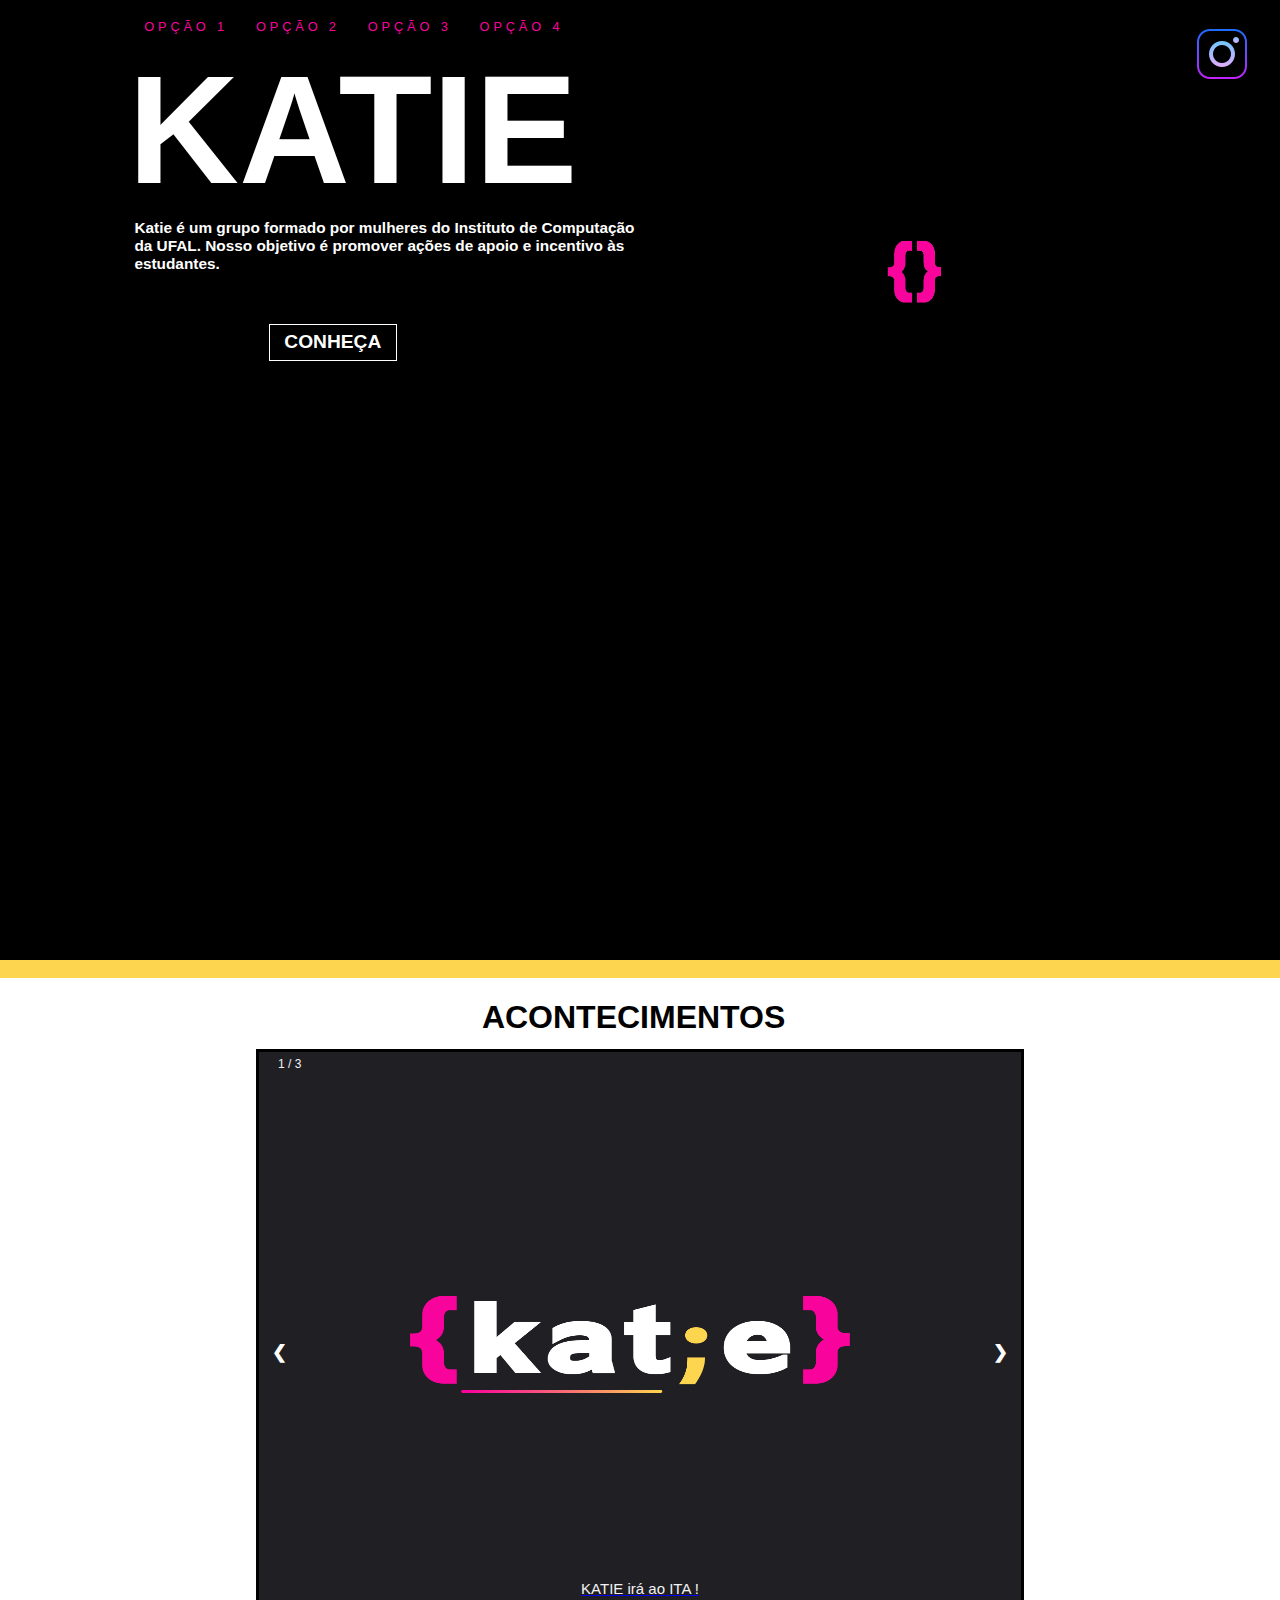
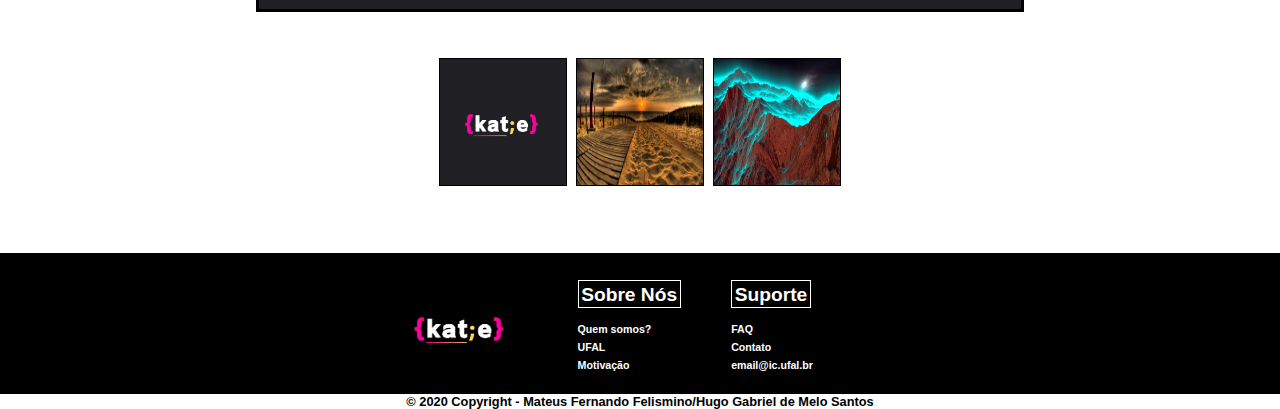
==== site-katie-master 1.04/public/index.html @ b2cc2a98 "Add files via upload" ====
<html>
    <head>
        <meta  charset="UTF-8"> 
        <meta name="viewport" content="width=device-width, initial-scale=1.0">
        <title>KATIE</title>
        <link rel="stylesheet" type="text/css" href="css/menu.css" />
        <link rel="stylesheet" type="text/css" href="css/slide.css"/>
        <link rel="stylesheet" href="css/main.css">
        <link rel='shortcut icon' href="resources/img/CircleKatie.png" type='image/png' />
        <script src="js/slide.js"></script>
    </head>
    
    <body>
        <a href="index.html"> <img class="logo" src ="resources/img/logo0.gif"></a> 
        <header class="mainMenu">   
                      <ul class="menuButtons">
                        <button id="menuButton1"> Opção 1
                            <span></span>
                            <span></span>
                            <span></span>
                            <span></span>
                        </button>
                        <button id="menuButton2"> Opção 2
                            <span></span>
                            <span></span>
                            <span></span>
                            <span></span></button>
                        <button id="menuButton3"> Opção 3
                            <span></span>
                            <span></span>
                            <span></span>
                            <span></span></button>
                        <button id="menuButton4"> Opção 4
                            <span></span>
                            <span></span>
                            <span></span>
                            <span></span>
                          </button> 
                    </ul>
                    
                    <a href = "https://www.instagram.com/katie.ufal/"><img src="resources/img/social-media/icons8-instagram-64.png" alt="" id="instagramIcon"></a>
                    <h1 class="Welcome-text"> KATIE</h1>
                    <div class="menuSubText">
                        <h5 class="Welcome-subText"> Katie é um grupo formado por mulheres do 
                        Instituto de Computação da UFAL. Nosso objetivo é promover ações de apoio e incentivo às estudantes.</h5>
                        <input type="button" id="menuButtonToKnow" value="CONHEÇA">
                    </div>
                     
           
             
        
            </header>
         <div class="yellowLine">
        </div>
        
         <h1 class="mainEvents" style="margin-bottom: 1%; right: 0.5%;">ACONTECIMENTOS</h1>
       
        <!-- TENTATIVA DE SLIDESHOW -->
            <div class="slideshow-container" style=""> 
                  <div class="mySlides fade">
                    <div class="numbertext">1 / 3</div>
                    <a href="index.html"> <img src ="resources/img/KATIE.png" style="height: 44vw; width: 60vw; border: 0.3vw solid;  border-color: black;"></a> 
                    <a href="index.html"> <div class="text">KATIE irá ao ITA !</div> </a>
                  </div>

              <div class="mySlides fade" style="">
                <div class="numbertext">2 / 3</div>
                <a href="index.html"> <img src ="resources/img/slide2teste.jpg" style="height: 44vw; width: 60vw; border: 0.3vw solid;  border-color: black;"></a> 
                <div class="text">Caption Two</div>
              </div> 
                 
              <div class="mySlides fade" style="">
                <div class="numbertext">3 / 3</div>
                <a href="index.html"> <img src ="resources/img/slide3teste.jpg" style="height: 44vw; width: 60vw; border: 0.3vw solid;  border-color: black;"></a> 
                <div class="text">Caption Three</div> 
              </div> 

           
              <a class="prev" onclick="plusSlides(-1)">&#10094;</a>
              <a class="next" onclick="plusSlides(1)">&#10095;</a>
            </div> 
          

             
             <div style="text-align:center; margin-bottom: 5%; margin-top: 1%;">
                <span class="dot" onclick="currentSlide(1)"><img src ="resources/img/KATIE.png" style="height: 10vw; width: 10vw; border: 0.15vw double black;"></span>
                <span class="dot" onclick="currentSlide(2)"><img src ="resources/img/slide2teste.jpg" style="height: 10vw; width: 10vw; border: 0.15vw double black;"></span>
                <span class="dot" onclick="currentSlide(3)"><img src ="resources/img/slide3teste.jpg" style="height: 10vw; width: 10vw; border: 0.15vw double black;"></span>
            </div>
       
        
        <script>
             var slideIndex = 1;
             showSlides(slideIndex);
             var plusFlag = 0;
           
            // Next/previous controls
            function plusSlides(n) {
              plusFlag = 1;
              setTimeout(showSlides(slideIndex += n),5000);
                   
            }
            function currentSlide(n) {
                  plusFlag = 1;
                  setTimeout(showSlides(slideIndex = n),5000);
                }


            // Thumbnail image controls
            function showSlides(n) {
              var i;
              var slides = document.getElementsByClassName("mySlides");
              var dots = document.getElementsByClassName("dot");
              if (n > slides.length) {slideIndex = 1}
              if (n < 1) {slideIndex = slides.length}
              for (i = 0; i < slides.length; i++) {
                  slides[i].style.display = "none";
              }
              if(plusFlag ==0)    {slideIndex++;}
              
              if (slideIndex > slides.length) {slideIndex = 1}       
              for (i = 0; i < dots.length; i++) {
                  dots[i].className = dots[i].className.replace(" active", "");
              }
              slides[slideIndex-1].style.display = "block";
              dots[slideIndex-1].className += " active";
                if(plusFlag == 1){ plusFlag = 0;}
                else
                setTimeout(showSlides, 5000);
             
            }
        </script>


        <!-- --------------------- -->
        <!-- <h5 class="mainNews">
            <a href="index.html" id="mainNews0" style="font-size: 1vw; width: 100%; ">
            <img class="mainNews1" style="position: relative; width:15%; left:15%;" src ="resources/img/KATIE.png">
            <h5 id="mainNews1Text" style="justify-content: center;  width: 15%; position: relative; left: 16%;">KATIE irá se apresentar no ITA!</h5>
            </a>
        </h5> 
        
        
        
        <!-- Fim do Site -->
         <footer class="footer" style="background-color: black; width: 100%; display: flex; height: 10%; min-height: 11vw;">
                <img src="resources/img/logo.png" class="mainImg1" alt="mainImg1" style="position: relative;width: 12%; left: 30%; min-height: 11.5vw;">
                <ul class="footer-data" style="position: relative; left: 30%; width: 12%;font-size: 1vw;">
                    <h5 class="footer-title"><a class="about_us" href="">Sobre Nós</a></h5>
                    <h5 style="color: white; height: 0.05%;">Quem somos?</h5>
                    <h5 style="color: white; height: 0.05%;">UFAL</h5>
                    <h5 style="color: white; height: 0.05%; ">Motivação</h5>
                </ul>
                <ul class="footer-data" style="position: relative; left: 30%; width: 10%; font-size: 1vw;">
                    <h5 class="footer-title"><a class="support" href="">Suporte</a></h5>
                    <h5 style="color: white; height: 0.05%; ">FAQ</h5>
                    <h5 style="color: white; height: 0.05%; ">Contato</h5>
                    <h5 style="color: white; height: 0.05%; ">email@ic.ufal.br</h5>
                </ul>
}
        </footer>
        <h1 class="copy-element">© 2020 Copyright - Mateus Fernando Felismino/Hugo Gabriel de Melo Santos</h1>
        <!-- ------------------------------------- -->
     </body>
</html>
---- site-katie-master 1.04/public/css/menu.css ----
body {
  font-family: -apple-system, BlinkMacSystemFont, Segoe UI, Roboto, Open Sans, Ubuntu, Fira Sans, Helvetica Neue, sans-serif;
  font-size: 1vw;
  margin: 0; padding: 0;
  min-height: 75vw;
  display: flex;   
  flex-direction: column;
}
.logo {
  position: absolute;
  left: 62%;
  top: 25%;
    color: black;
    background-color: black;
    
  margin: 0;
  padding: 0;
  width: 20%;
}
.copy-element{
    height: 1%;
    width: 100%;
    max-height: 5vw;
    font-size: 1vw;
    text-align: center;
    margin: 0;
    padding: 0;
    background-color: white;
}

.mainMenu{
    width: 100%;
    height: 100%;
    min-height: 34vw;
    background-color: black;
    padding: 0; margin : 0;
}
.menuButtons{
    width:80%;
    height: 1%; 
}
#menuButton1{
    margin-left: 10%;
}
.menuSubText{
    width: 50%;
    height: 0%;
    margin: 0;
    padding: 0;
}
.support{
    background-color: black;
    border: none;
    color: white;
    /*border-radius: 35%;*/
    position: relative;
    width:20%;
    border-color: white;
    border: 0.1vw solid;
    border-width: 50%;
    font-size: 1.5vw;
    padding:0.2vw;
    margin-bottom: 2%;
    text-decoration: none;
    cursor: pointer;
    font-weight:bold;
}
.about_us{
    background-color: black;
    color: white;
    /*border-radius: 35%;*/
    position: relative;
    border-color: white;
    border: 0.1vw solid;
    border-width: 50%;
    font-size: 1.5vw;
    padding: 0.2vw;
    margin-bottom: 2%;
    text-decoration: none;
    cursor: pointer;
    font-weight:bold;
}
button{
    background-color: black;
    border-color: transparent;
    color: #f8049c;
    margin-left: 1vw;
    font-size: 1vw;
    position: relative;
    display: inline-block;
    cursor: pointer;
    color: #f8049c;
    text-transform: uppercase;
    padding: 0.3vw;
    letter-spacing: 0.3vw;
    text-decoration: none;  
    overflow: hidden;
    transition: 0.2s;
}
button:hover{
    color: #f8049c;
    /*#6f0b49*/
    background-color: black;
    /*box-shadow: 0 0 1vw #f8049c,0 0 1vw #f8049c,0 0 1vw #f8049c;*/
    transition-delay: 0.5s;
    border-color: #f8049c;
}
button span{
    position: absolute;
    display: block; 
}
button span:nth-child(1)
{
    top:0;
    left: -100%;
    width: 100%;
    height: 2px;
    background: linear-gradient(90deg,transparent,#f8049c);
}
button:hover span:nth-child(1)
{
    left: 100%;
    transition: 0.5s;
}
button span:nth-child(3)
{
    bottom:0;
    right: -100%;
    width: 100%;
    height: 2px;
    background: linear-gradient(270deg,transparent,#f8049c);
}
button:hover span:nth-child(3)
{
    right: 100%;
    transition: 0.5s;
    transition-delay: 0.25s;
}
button span:nth-child(2)
{
    top: -100%;
    right: 0;
    width: 2px;
    height: 100%;
    background: linear-gradient(180deg,transparent,#f8049c);
}
button:hover span:nth-child(2)
{
    top: 100%;
    transition: 0.5s;
    transition-delay: 0.12s;
}
button span:nth-child(4)
{
    bottom: -100%;
    left: 0;
    width: 2px;
    height: 100%;
    background: linear-gradient(360deg,transparent,#f8049c);
}
button:hover span:nth-child(4)
{
    bottom: 100%;
    transition: 0.5s;
    transition-delay: 0.40s;
}
.menu__link{
    padding: 1rem 1.5rem;
    
    font-weight: 700;
    color: #fff;
    text-decoration: none;
    text-transform: uppercase;
  }

.menu__link{
    position: relative;
    overflow: hidden;
  
    will-change: color;
    transition: color .25s ease-out;  
  }
  
  .menu__link::before, 
  .menu__link::after{
    content: "";
    width: 0;
    height: 4px;
    background-color: black;
  
    will-change: width;
    transition: width .1s ease-out;
  
    position: absolute;
    bottom: 0;
  }
  
  .menu__link::before{
    left: 50%;
    transform: translateX(-50%); 
  }
  
  .menu__link::after{
    right: 50%;
    transform: translateX(50%); 
  }
  
  .menu__link:hover::before, 
  .menu__link:hover::after{
    width: 100%;
    transition-duration: .2s;
  }



/*.menu:hover .menu__link:not(:hover){
    color: #fff;
  }

  
  .menu__list{
    display: flex;  
    text-align: center;
    padding-left: 0;
    margin-top: 0;
    margin-bottom: 0;
    list-style: none;  
  }
  .main_menu{
    flex-grow: 1;
  }
  
  .menu__link{
    display: block;
  }
  
  
  
  .menu{
    background-color: #FF33D7;
    box-shadow: 0 1px 3px 0 rgba(0, 0, 0, .12), 0 1px 2px 0 rgba(0, 0, 0, .24);
  }
  
  
  
  
  
  
  @media (min-width: 768px){
  
    html{
      font-size: 62.5%;
    }
  }
  
  @media (max-width: 767px){
  
    html{
      font-size: 50%;
    }
  }
  
 
  
  .begin{
    box-sizing: border-box;
    margin: 0 auto;
    position: fixed;
   
    max-width: 960px;
    width: 100%;  
    padding-left: 1rem;
    padding-right: 1rem;
    
    order: 0;*/
  }
---- site-katie-master 1.04/public/css/slide.css ----
.center {
    display: block;
    margin-left: auto;
    margin-right: auto;
    width: 50%;
}

.mySlides{
    width: 100%;
    height: 100%;
    margin-left: auto;
    margin-right: auto;
    display: none;
    border-radius: 20px;

}
.moldura{

    margin-top: 50px;
    display: block;
    margin-left: auto;
    margin-right: auto;
    width: 840px; 
    height: 320px;
    border:5px double yellow;
    border-radius: 20px;

}
/*SOCORO*/
* {box-sizing:border-box}

/* Slideshow container */
.slideshow-container {
  max-width: 100vw;
  position: relative;
  margin: auto;
  justify-content: center; 
    min-height:40vw;
    max-width: 65vw;
}

/* Hide the images by default */
.mySlides {
  display: none;
}

/* Next & previous buttons */

.prev, .next {
  cursor: pointer;
  position: absolute;
  top: 50%;
  width: auto;
  margin-top: -22px;
  padding: 16px;
  color: white;
  font-weight: bold;
  font-size: 18px;
  transition: 0.6s ease;
  border-radius: 0 3px 3px 0;
  user-select: none;
}

.next {
  right: 0;
  border-radius: 3px 0 0 3px;
}

.prev:hover, .next:hover {
  background-color: rgba(0,0,0,0.8);
}

/* Caption text */
.text {
  color: #f2f2f2;
  font-size: 15px;
  padding: 8px 12px;
  position: relative;
  bottom: 40px;
  width: 100%;
  text-align: center;
}

/* Number text (1/3 etc) */
.numbertext {
  color: #f2f2f2;
  font-size: 12px;
  padding: 8px 22px;
  position: absolute;
  top: 0;
}

.numbertext: hoover{
  /*color: #f2f2f2; */
  background-color: #bbb;
  transition: background-color 0.6s ease;
}

/* The dots/bullets/indicators */
.dot {
  cursor: pointer;
  height: 10vw;
  width: 10vw;
 
  margin: 0 0.2vw;
  background-color: #bbb;
  border-radius: 0%;
  display: inline-block;
  transition: background-color 0.6s ease;
}
.dot: hover{
  border-color: black;
    border: 80vw;
}

.active, .dot:hover {
  background-color: #717171;
}

/* Fading animation */
.fade {
  -webkit-animation-name: fade;
  -webkit-animation-duration: 1.5s;
  animation-name: fade;
  animation-duration: 1.5s;
}

@-webkit-keyframes fade {
  from {opacity: .4}
  to {opacity: 1}
}

@keyframes fade {
  from {opacity: .4}
  to {opacity: 1}
}

/* ------ */

//Cria arquivo slide.css

.center {
    display: block;
    margin-left: auto;
    margin-right: auto;
    width: 50%;
}

.mySlides{
    width: 100%;
    height: 100%;
    margin-left: auto;
    margin-right: auto;
    display: none;
    border-radius: 20px;

}
.moldura{

    margin-top: 50px;
    display: block;
    margin-left: auto;
    margin-right: auto;
    width: 840px; 
    height: 320px;
    margin-bottom: 5%;
    border-color: black;
    /*border:5px double black;
    border-radius: 20px;*/

}
---- site-katie-master 1.04/public/css/main.css ----
body{
    background-color: white;   
   
} 

.menuIcons{
    position: relative;
    left: 95%;
    margin-top: 0%;
    width:0%;
    display: inline-flex;
    
}
.mainImg1{
    width: 10%;
}

#instagramIcon{
    position: relative; 
    margin-top: -1%;
    left:93%;   
    width:5%;
   
}
.yellowLine{
    padding: 0.7vw;
    background-color: #fdd54f; 
    height: 1%;
}
.welcome-text{
    position: relative;
    margin-left: 10%;
    margin-top: -3.5%;
    margin-bottom: 0%;
    color: white;
    width:5%;
    
    
    font-size: 12vw;
}
#menuButtonToKnow{
   background-color: black;
    color: white;
    /*border-radius: 35%;*/
    position: relative;
    left: 42%;
    width:20%;
    border-color: white;
    border: 0.1vw solid;
    border-width: 50%;
    font-size: 1.5vw;
    padding: 0.5vw;
    margin-bottom: 0%;
    text-decoration: none;
    cursor: pointer;
    font-weight:bold;
    
}
#menuButtonToKnow:hover{
    color: #f8049c;
    background-color: black;
    border-color: #f8049c;
    padding: 0.2vw;
    border: 0.4vw solid;
}

.welcome-subText{
    position: relative;
    
    margin-left: 21%;
    margin-top: 0%;
    margin-bottom: 8%;
    color: white;
    font-size: 1.2vw;
}   

.mainEvents{
    position: relative;
    right: 0.5%;
    text-align: center;
    justify-content: center;
    font-size: 2.5vw;
}
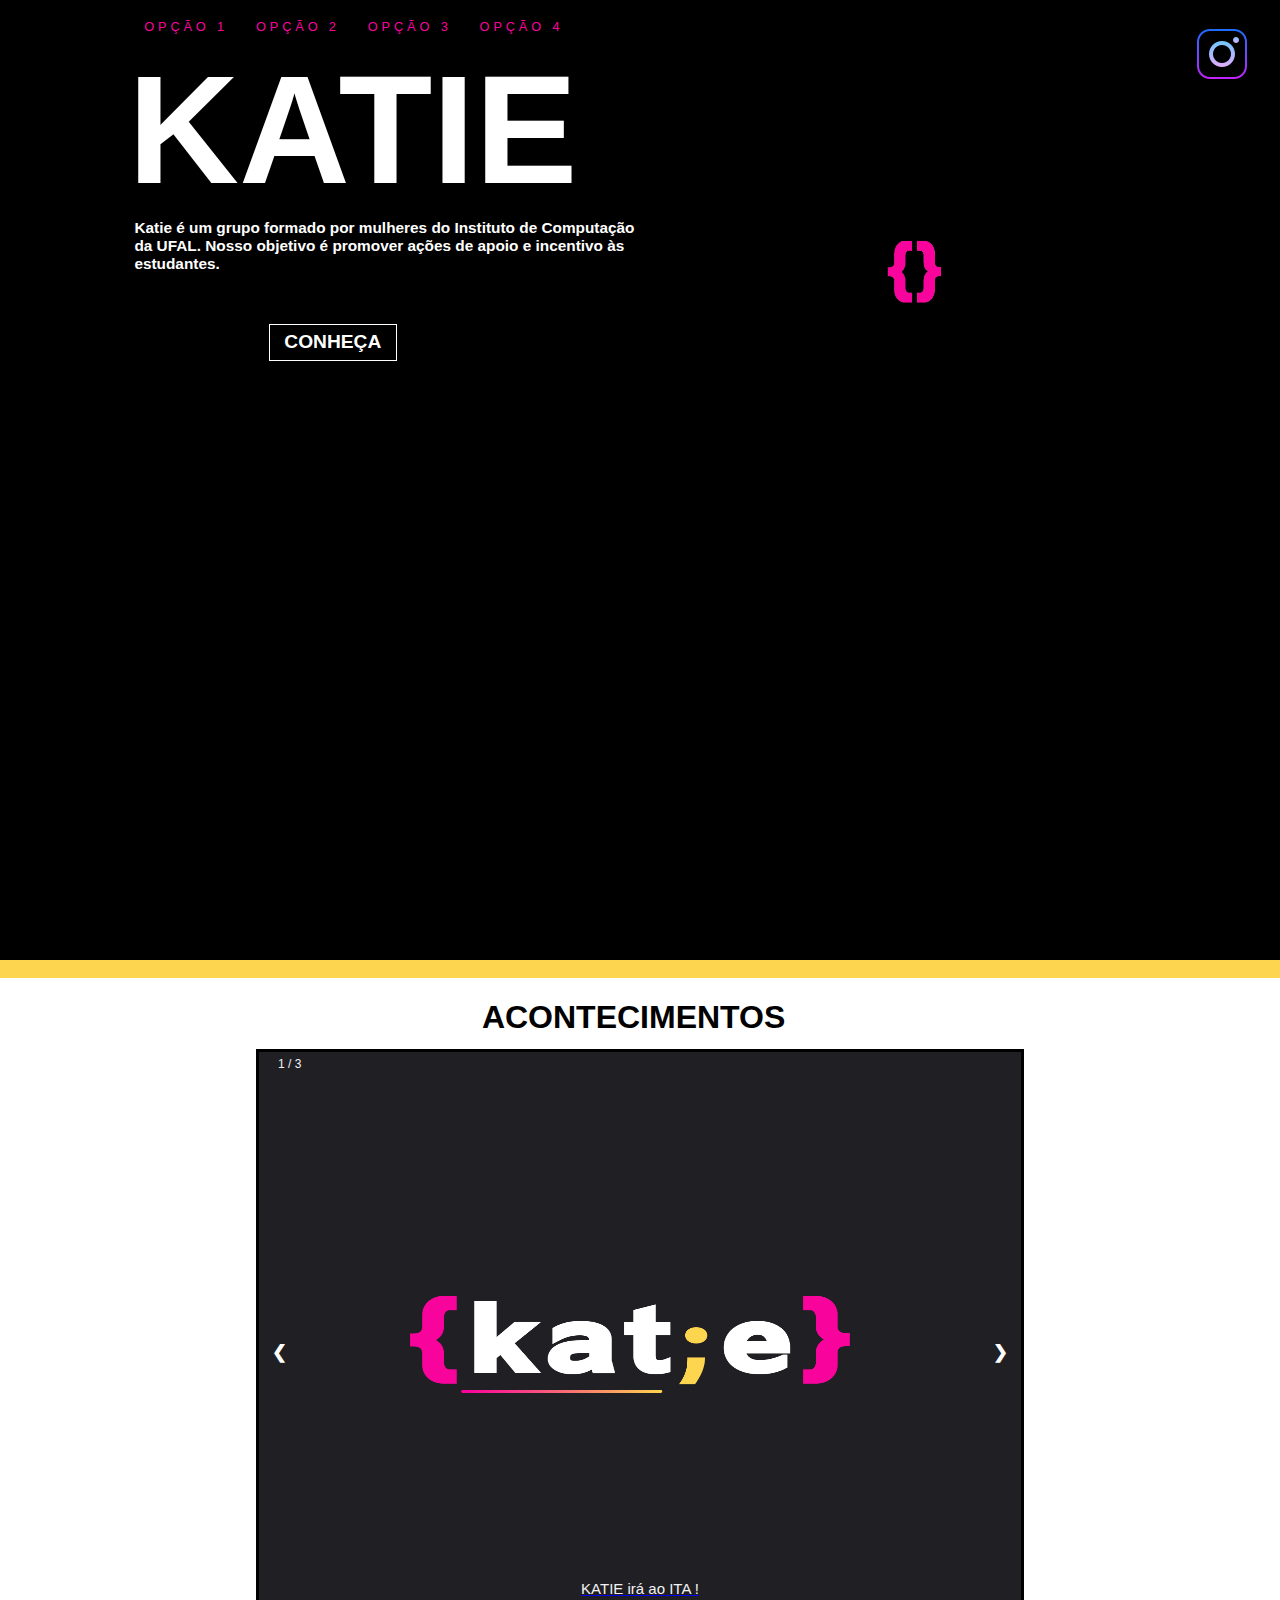
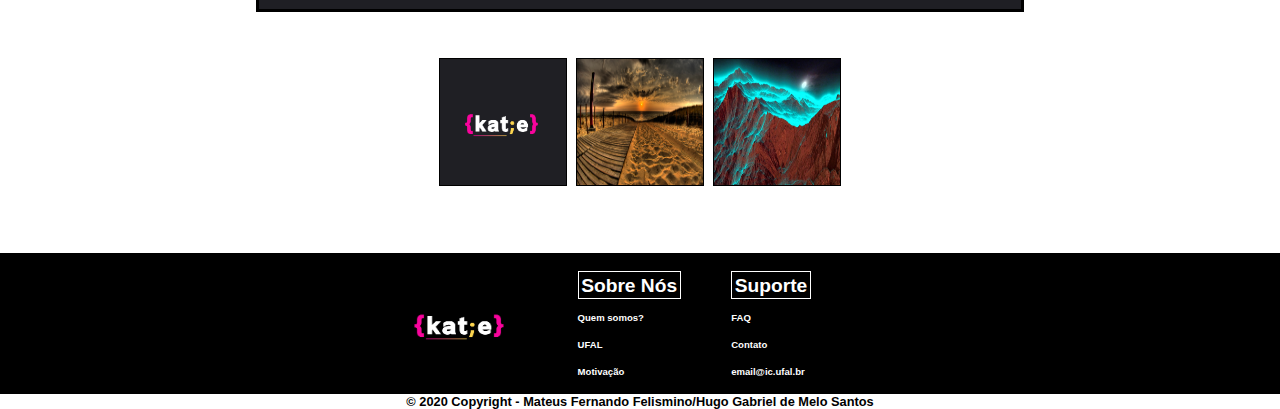
==== commit 58ca86cb: "Update index.html" ====
--- a/site-katie-master 1.04/public/index.html
+++ b/site-katie-master 1.04/public/index.html
@@ -143,21 +143,20 @@
         
         
         <!-- Fim do Site -->
-         <footer class="footer" style="background-color: black; width: 100%; display: flex; height: 10%; min-height: 11vw;">
-                <img src="resources/img/logo.png" class="mainImg1" alt="mainImg1" style="position: relative;width: 12%; left: 30%; min-height: 11.5vw;">
-                <ul class="footer-data" style="position: relative; left: 30%; width: 12%;font-size: 1vw;">
+         <footer class="footer" style="background-color: black; width: 100%; display: flex; min-height: 7vw; max-height: 11vw;">
+                <img src="resources/img/logo.png" class="mainImg1" alt="mainImg1" style="position: relative;width: 12%; left: 30%; ">
+                <ul class="footer-data" style="position: relative; left: 30%; width: 12%;font-size: 0.9vw; bottom: 0.5vw;">
                     <h5 class="footer-title"><a class="about_us" href="">Sobre Nós</a></h5>
-                    <h5 style="color: white; height: 0.05%;">Quem somos?</h5>
-                    <h5 style="color: white; height: 0.05%;">UFAL</h5>
-                    <h5 style="color: white; height: 0.05%; ">Motivação</h5>
+                    <h5 style="color: white;">Quem somos?</h5>
+                    <h5 style="color: white;">UFAL</h5>
+                    <h5 style="color: white;  ">Motivação</h5>
                 </ul>
-                <ul class="footer-data" style="position: relative; left: 30%; width: 10%; font-size: 1vw;">
+                <ul class="footer-data" style="position: relative; left: 30%; width: 10%; font-size: 0.9vw; bottom: 0.5vw;">
                     <h5 class="footer-title"><a class="support" href="">Suporte</a></h5>
-                    <h5 style="color: white; height: 0.05%; ">FAQ</h5>
-                    <h5 style="color: white; height: 0.05%; ">Contato</h5>
-                    <h5 style="color: white; height: 0.05%; ">email@ic.ufal.br</h5>
+                    <h5 style="color: white;  ">FAQ</h5>
+                    <h5 style="color: white;  ">Contato</h5>
+                    <h5 style="color: white; ">email@ic.ufal.br</h5>
                 </ul>
-}
         </footer>
         <h1 class="copy-element">© 2020 Copyright - Mateus Fernando Felismino/Hugo Gabriel de Melo Santos</h1>
         <!-- ------------------------------------- -->
